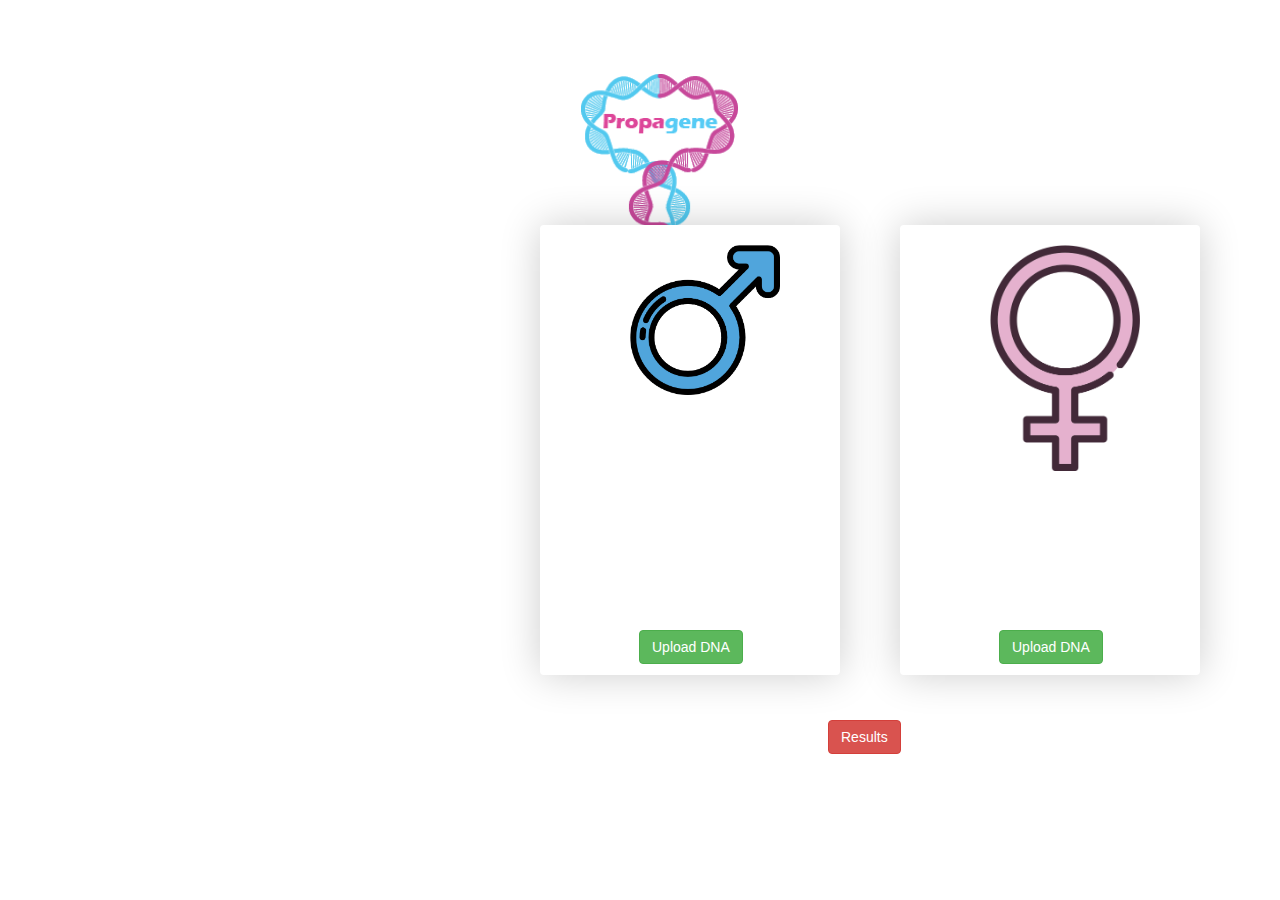
==== public/index.html @ 914b1b3c "Firebase hosting" ====
<!DOCTYPE html>

<head>
	<link rel="stylesheet" href="https://maxcdn.bootstrapcdn.com/bootstrap/4.0.0/css/bootstrap.min.css" integrity="sha384-Gn5384xqQ1aoWXA+058RXPxPg6fy4IWvTNh0E263XmFcJlSAwiGgFAW/dAiS6JXm" crossorigin="anonymous">
	<meta name="viewport" content="width=device-width, initial-scale=1.0">
	<meta charset="utf-8">
	<title>Homepage</title>
	<link rel="shortcut icon" href="/assets/propagene.ico">
	<link rel="stylesheet" href="index.css">
</head>

<body>
	<div class="logo" id="logo_id">
		<img src="assets/propagene.png" alt="propagene_sign">
	</div>
	<div class="male" id="male_id">
		<img src="assets/pngaaa.com-1350771.png" alt="male_sign"
			width="200px"
			height="200px">

		<div class="file_upload_male" id="male_upload_id">
			<input type="file" id="upload_male_id" name="fileupload" style="display: none" onChange="Handlechange();"/>
			<input type="hidden" id="filename" readonly="true"/>
			<button type="button" id="fakeBrowse" onclick="handle_browse_click_male();" class="btn btn-success">Upload DNA</button>
		</div>
	</div>
	<div class="female" id="female_id">
		<img src="assets/pngaaa.com-1350791.png" alt="female_sign"
			width="180px"
			height="200px">

		<div class="file_upload_female" id="female_upload_id">
			<input type="file" id="upload_female_id" name="fileupload" style="display: none" onChange="Handlechange();"/>
			<input type="hidden" id="filename" readonly="true"/>
			<button type="button" id="fakeBrowse" onclick="handle_browse_click_female();" class="btn btn-success">Upload DNA</button>
		</div>
	</div>
	<div class="results">
		<button type="button" id="results_btn" onclick="results();" class="btn btn-danger">Results</button>
	</div>

	<!-- Latest compiled and minified CSS -->
	<link rel="stylesheet" href="https://maxcdn.bootstrapcdn.com/bootstrap/3.4.1/css/bootstrap.min.css">

	<!-- jQuery library -->
	<script src="https://ajax.googleapis.com/ajax/libs/jquery/3.5.1/jquery.min.js"></script>

	<!-- Latest compiled JavaScript -->
	<script src="https://maxcdn.bootstrapcdn.com/bootstrap/3.4.1/js/bootstrap.min.js"></script>

	<script src="index.js"></script>
</body>
---- public/index.css ----
body
{
    --color-primary: #009579;
    --color-primary-dark: #007f67;
    --color-secondary: #252c6a;
    --color-error: #cc3333;
    --color-success: #4bb544;
    --color-background: #bdbdbd;
    --border-radius: 4px;

    margin: 0;
    height: 100vh;
    display: flex;
    font-size: 18px;
    background: var(--color-background);
	background-size: cover;
}

img
{
    width: 50%;
    height: auto;
    left: 30%;
    position: absolute;
}

.male
{
    top: 25vh;
	left: 60vh;
	height: 50vh;
    width: 35vh;
    max-width: 300px;
    padding: 2rem;
    box-shadow: 0 0 40px rgba(0, 0, 0, 0.2);
    border-radius: var(--border-radius);
    background: #ffffff;
    position: absolute;
}

.female
{
    top: 25vh;
	left: 100vh;
	height: 50vh;
    width: 35vh;
    max-width: 300px;
    padding: 2rem;
    box-shadow: 0 0 40px rgba(0, 0, 0, 0.2);
    border-radius: var(--border-radius);
    background: #ffffff;
    position: absolute;
}

.file_upload_male
{
    font: 500 1rem 'Quicksand', sans-serif;
    top: 45vh;
    left: 33%;
    position: absolute;
}

.file_upload_female
{
    font: 500 1rem 'Quicksand', sans-serif;
    top: 45vh;
    left: 33%;
    position: absolute;
}

.results
{
    left: 92vh;
    top: 80vh;
    position: absolute;
}

.homepage
{
    left: 92vh;
    top: 80vh;
    position: absolute;
}

.db
{
    top: 25%;
	left: 35%;
	height: 50vh;
    width: 50vh;
    padding: 2rem;
    box-shadow: 0 0 40px rgba(0, 0, 0, 0.2);
    border-radius: var(--border-radius);
    background: #ffffff;
    position: absolute;
}

.logo
{
    top: 6%;
	left: 38%;
	height: 35vh;
    width: 35vh;
    padding: 2rem;
    position: absolute;
}
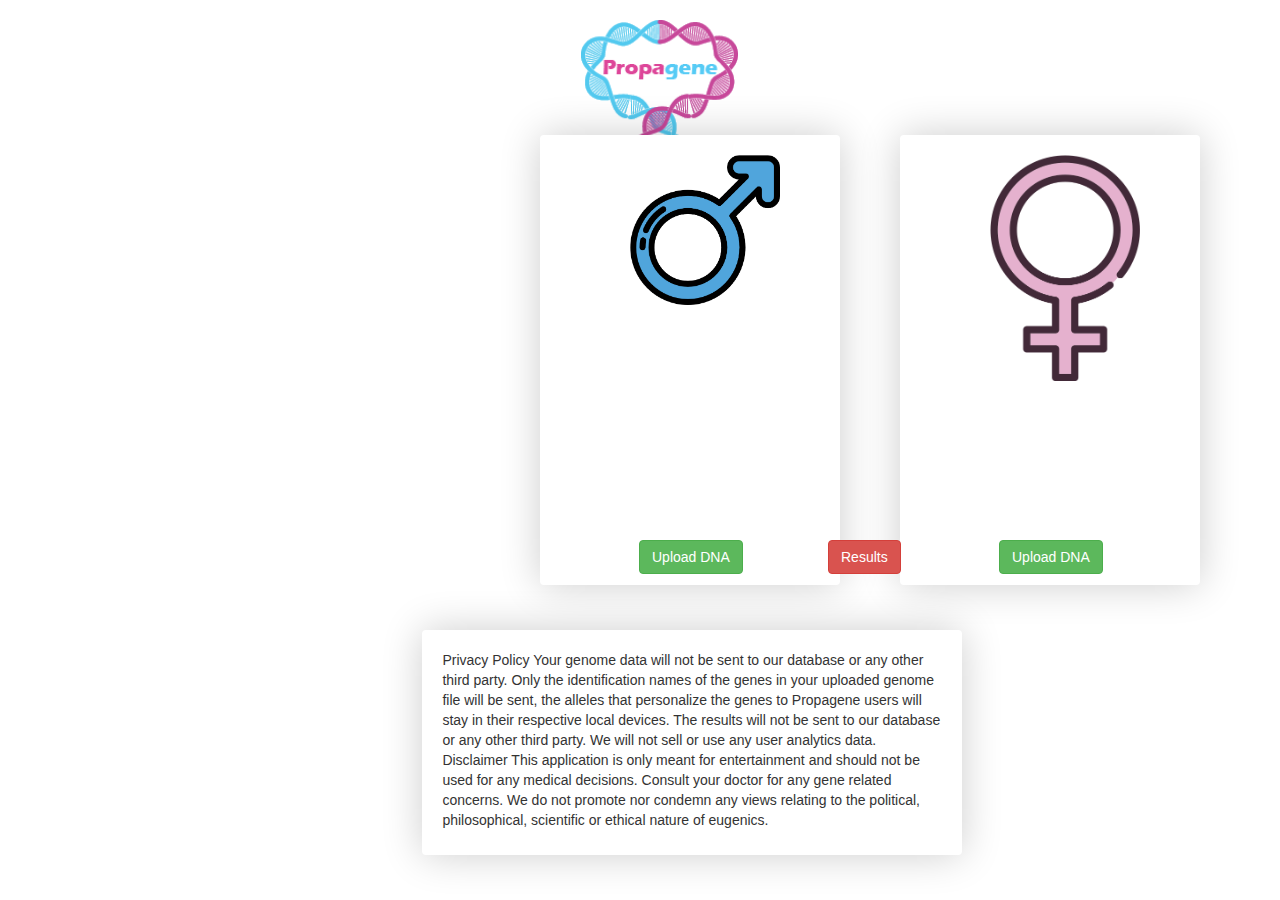
==== commit 37cbabd7: "Added policy message" ====
--- a/public/index.html
+++ b/public/index.html
@@ -38,6 +38,17 @@
 	<div class="results">
 		<button type="button" id="results_btn" onclick="results();" class="btn btn-danger">Results</button>
 	</div>
+	<div class="policy">
+		<p> Privacy Policy
+			Your genome data will not be sent to our database or any other third party.
+			Only the identification names of the genes in your uploaded genome file will be sent, the alleles that personalize the genes to Propagene users will stay in their respective local devices.
+			The results will not be sent to our database or any other third party.
+			We will not sell or use any user analytics data.
+			Disclaimer
+			This application is only meant for entertainment and should not be used for any medical decisions.
+			Consult your doctor for any gene related concerns.
+			We do not promote nor condemn any views relating to the political, philosophical, scientific or ethical nature of eugenics.</p>
+	</div>
 
 	<!-- Latest compiled and minified CSS -->
 	<link rel="stylesheet" href="https://maxcdn.bootstrapcdn.com/bootstrap/3.4.1/css/bootstrap.min.css">
--- a/public/index.css
+++ b/public/index.css
@@ -26,7 +26,7 @@
 
 .male
 {
-    top: 25vh;
+    top: 15vh;
 	left: 60vh;
 	height: 50vh;
     width: 35vh;
@@ -40,7 +40,7 @@
 
 .female
 {
-    top: 25vh;
+    top: 15vh;
 	left: 100vh;
 	height: 50vh;
     width: 35vh;
@@ -71,7 +71,7 @@
 .results
 {
     left: 92vh;
-    top: 80vh;
+    top: 60vh;
     position: absolute;
 }
 
@@ -97,10 +97,23 @@
 
 .logo
 {
-    top: 6%;
+    top: 0%;
 	left: 38%;
 	height: 35vh;
     width: 35vh;
     padding: 2rem;
     position: absolute;
 }
+
+.policy
+{
+    top: 70%;
+    left: 33%;
+    height: 25vh;
+    width: 60vh;
+    padding: 2rem;
+    position: absolute;
+    box-shadow: 0 0 40px rgba(0, 0, 0, 0.2);
+    border-radius: var(--border-radius);
+    background: #ffffff;
+}
